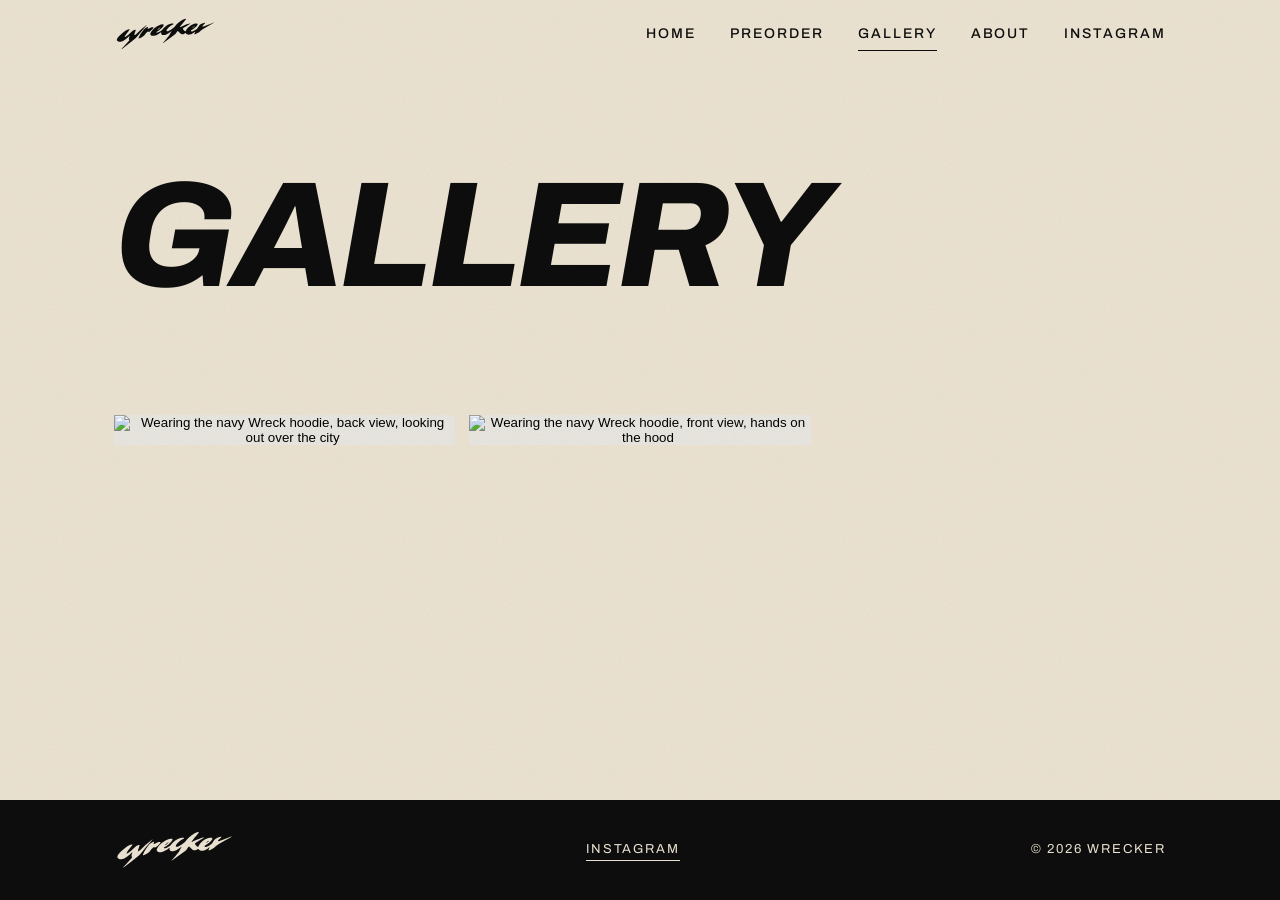
==== gallery.html @ d5b205fd "Add files via upload" ====
<!doctype html>
<html lang="en">
<head>
  <meta charset="utf-8" />
  <meta name="viewport" content="width=device-width, initial-scale=1" />
  <title>Gallery | wrecker</title>
  <meta name="description" content="Photos from wrecker, a clothing brand. Follow us on Instagram." />
  <meta name="theme-color" content="#ece4d3" />
  <link rel="icon" href="wrecker-icon.svg" type="image/svg+xml" />
  <link rel="stylesheet" href="wrecker.css" />
  <style>
    /* ---- nav fits four links on phones ---- */
    @media (max-width: 760px) {
      .nav { gap: 12px; }
      .nav a { font-size: 11px; letter-spacing: 0.04em; }
      .brand .logo { --h: 26px; }
    }
    @media (max-width: 380px) {
      .site-header .inner { flex-wrap: wrap; row-gap: 2px; }
      .nav { width: 100%; justify-content: space-between; }
    }

    /* ---- gallery ---- */
    .gallery-grid { columns: 3 280px; column-gap: 14px; }
    .gallery-item { margin: 0 0 14px; break-inside: avoid; background: #e9e7e2; line-height: 0; }
    .gallery-item button { display: block; width: 100%; padding: 0; border: 0; background: none; cursor: zoom-in; }
    .gallery-item img { width: 100%; height: auto; display: block; transition: opacity 0.2s ease; }
    .gallery-item button:hover img { opacity: 0.88; }
    .gallery-item button:focus-visible { outline: 2px solid var(--ink); outline-offset: 3px; }
    .gallery-empty { margin: 0; color: var(--ink-soft); }
    @media (max-width: 560px) { .gallery-grid { columns: 2 140px; column-gap: 10px; } .gallery-item { margin-bottom: 10px; } }

    /* ---- photo viewer ---- */
    .lb { position: fixed; inset: 0; z-index: 100; display: none; align-items: center; justify-content: center; background: rgba(13, 13, 13, 0.93); }
    .lb.open { display: flex; }
    .lb img { max-width: 92vw; max-height: 86vh; width: auto; height: auto; object-fit: contain; display: block; }
    .lb button { position: absolute; border: 0; background: transparent; color: #ece4d3; cursor: pointer; font-family: var(--font-body); line-height: 1; padding: 14px; }
    .lb button:focus-visible { outline: 2px solid #ece4d3; outline-offset: 2px; }
    .lb-close { top: 8px; right: 8px; font-size: 34px; }
    .lb-prev, .lb-next { top: 50%; transform: translateY(-50%); font-size: 40px; }
    .lb-prev { left: 4px; }
    .lb-next { right: 4px; }
    .lb-count { position: absolute; bottom: 14px; left: 0; right: 0; text-align: center; color: #ece4d3; font-size: 12px; letter-spacing: 0.25em; text-transform: uppercase; }
  </style>
</head>
<body>
  <svg width="0" height="0" style="position:absolute" aria-hidden="true" focusable="false"><symbol id="wm" viewBox="0 0 448.00 147.75"><path fill-rule="evenodd" d="M171.50 45.50 L170.25 44.50 L168.50 44.25 L164.75 44.75 L157.75 47.00 L149.25 51.25 L147.25 51.50 L146.25 50.75 L146.00 49.75 L147.75 46.00 L148.00 44.50 L147.25 43.75 L145.75 43.75 L138.75 46.75 L131.50 51.75 L129.00 54.50 L127.25 57.25 L123.00 62.50 L116.00 73.25 L112.75 78.75 L108.75 86.75 L106.75 91.50 L107.00 93.00 L107.75 93.50 L109.00 93.50 L111.25 92.75 L121.25 87.50 L126.25 84.00 L128.25 83.00 L130.25 81.25 L138.00 71.25 L141.00 68.00 L144.00 65.25 L146.25 63.75 L148.25 63.00 L150.00 64.25 L151.50 64.75 L154.25 63.75 L158.00 61.25 L162.00 57.75 L168.75 51.00 L171.00 48.25 L171.75 46.75ZM142.50 34.75 L141.25 35.00 L137.75 37.50 L125.25 47.75 L116.25 55.75 L98.25 72.75 L93.25 77.00 L90.75 78.50 L89.75 78.50 L88.75 77.50 L88.50 75.75 L89.00 73.50 L94.50 57.50 L94.50 56.25 L93.25 55.00 L91.00 55.00 L85.75 57.25 L83.00 59.00 L76.00 64.50 L65.25 74.50 L56.50 81.75 L48.50 87.00 L46.75 86.75 L46.25 86.00 L46.50 84.75 L51.25 77.00 L67.75 55.50 L68.00 54.00 L67.50 53.50 L65.25 53.25 L58.25 55.50 L49.50 60.25 L41.00 66.50 L32.00 74.00 L23.75 81.50 L18.75 86.75 L15.25 91.50 L13.25 95.50 L12.50 98.00 L12.50 100.50 L13.00 102.00 L15.00 104.75 L18.75 107.00 L22.75 108.00 L27.75 108.00 L30.25 107.50 L35.75 105.75 L39.25 104.00 L49.25 97.75 L58.75 90.25 L66.00 83.50 L67.00 83.00 L67.50 83.25 L67.50 84.50 L65.75 89.00 L64.75 94.00 L65.00 97.25 L65.75 99.00 L66.75 100.00 L67.00 101.25 L56.25 113.50 L33.25 138.50 L32.75 139.75 L37.75 136.50 L66.75 114.25 L89.75 95.75 L95.00 91.00 L103.50 81.25 L119.25 62.00 L122.50 58.50 L124.25 56.00 L127.25 53.00 L130.50 48.75 L139.25 39.00ZM435.25 24.25 L430.75 25.25 L423.75 27.75 L395.25 39.00 L394.50 39.00 L390.25 40.75 L386.00 41.50 L384.25 40.50 L384.00 40.00 L384.25 39.00 L387.25 35.50 L395.75 27.25 L396.25 26.50 L396.25 25.25 L395.50 24.75 L393.75 24.75 L386.50 26.75 L380.50 29.25 L374.25 33.00 L369.00 39.00 L362.00 49.75 L359.75 52.00 L349.50 59.00 L345.00 61.25 L340.00 62.75 L336.75 62.50 L335.75 62.00 L334.50 60.25 L334.50 58.50 L335.00 57.75 L345.00 51.75 L352.75 45.75 L359.75 38.75 L362.25 35.25 L363.25 33.25 L363.50 31.75 L363.00 30.25 L360.75 28.75 L358.50 28.25 L355.75 28.25 L348.25 29.50 L336.75 34.50 L328.75 39.75 L323.75 44.00 L319.00 49.25 L314.50 55.75 L312.50 60.25 L310.75 61.50 L309.00 61.50 L306.75 60.50 L299.25 52.25 L299.25 50.25 L301.25 48.25 L307.75 43.75 L311.00 42.00 L321.00 35.50 L327.75 31.75 L332.50 28.50 L332.25 27.75 L329.75 28.00 L321.75 30.00 L320.25 30.75 L315.75 32.00 L306.00 35.75 L294.50 41.00 L290.00 43.50 L286.75 44.50 L286.25 43.75 L289.00 39.50 L297.25 29.00 L300.75 25.25 L312.25 11.25 L312.75 10.25 L312.75 8.75 L311.50 7.75 L309.25 7.75 L304.50 9.25 L298.25 12.25 L286.75 19.25 L277.00 27.25 L271.25 33.00 L262.75 43.25 L260.00 46.00 L247.50 55.00 L243.25 57.25 L241.25 58.75 L235.00 61.50 L231.25 62.00 L228.75 60.75 L228.25 59.75 L228.50 57.50 L230.75 53.25 L232.50 51.00 L241.00 42.75 L248.25 37.25 L258.50 31.00 L259.00 30.00 L258.25 29.00 L255.50 28.25 L250.25 28.25 L242.50 30.25 L234.25 34.00 L226.25 39.00 L219.75 44.25 L215.00 49.00 L211.75 53.00 L210.00 55.75 L207.50 57.75 L201.50 61.75 L195.00 65.25 L190.25 67.00 L186.50 67.75 L185.00 67.25 L184.00 66.25 L184.25 65.00 L193.75 59.25 L201.25 53.50 L207.75 47.50 L212.75 42.00 L214.75 39.00 L216.00 36.25 L216.00 34.00 L215.00 32.75 L213.75 32.25 L208.75 32.00 L203.75 33.00 L194.00 36.75 L187.50 40.25 L177.75 46.75 L175.25 48.75 L167.50 56.25 L162.50 62.50 L160.25 66.25 L158.25 71.50 L158.00 73.25 L158.25 76.25 L159.00 77.75 L160.75 79.75 L163.50 81.25 L167.25 82.00 L174.25 81.75 L180.00 80.25 L186.25 77.75 L196.75 71.75 L204.50 66.00 L205.25 66.75 L205.00 71.00 L205.50 73.25 L206.50 75.00 L208.25 76.75 L210.25 77.75 L213.75 78.75 L219.00 78.50 L225.25 76.75 L231.50 73.75 L238.50 69.50 L249.25 61.50 L249.75 62.00 L249.50 63.00 L243.50 73.25 L240.00 80.75 L233.00 88.50 L226.50 96.75 L213.25 112.00 L212.25 113.50 L212.25 114.00 L212.75 114.00 L264.25 76.50 L267.00 73.75 L274.75 62.50 L276.00 61.25 L277.00 61.25 L279.50 63.00 L290.25 73.00 L294.25 75.00 L298.25 75.25 L301.00 74.75 L305.00 73.25 L311.25 69.75 L312.00 69.75 L313.00 70.75 L313.75 72.25 L316.25 74.50 L318.25 75.50 L323.00 76.75 L328.50 76.50 L335.25 74.50 L344.50 69.75 L350.75 65.00 L352.75 64.00 L353.00 64.25 L352.75 65.75 L348.75 73.75 L349.50 75.25 L351.50 75.25 L353.25 74.75 L360.75 71.00 L369.75 65.75 L378.00 58.25 L387.25 52.00 L411.50 37.75 L432.00 26.50ZM201.50 45.75 L201.00 47.00 L194.50 53.00 L190.00 56.00 L189.00 55.75 L190.00 54.00 L195.50 48.75 L200.00 45.50ZM350.50 40.25 L350.50 41.00 L350.00 41.75 L346.50 44.75 L341.75 48.00 L340.50 47.75 L341.00 46.75 L346.25 42.00 L349.75 40.00Z"/></symbol></svg>

  <header class="site-header">
    <div class="inner">
      <a class="brand" href="/" aria-label="wrecker, home"><svg class="logo" viewBox="0 0 448.00 147.75" aria-hidden="true" focusable="false"><use href="#wm"/></svg></a>
      <nav class="nav" aria-label="Main">
        <a class="nav-home" href="/">Home</a>
        <a href="/#preorder">Preorder</a>
        <a href="/gallery" aria-current="page">Gallery</a>
        <a href="/our-story">About</a>
        <a href="https://www.instagram.com/wrecker.co/" target="_blank" rel="noopener">Instagram</a>
      </nav>
    </div>
  </header>

  <main>
    <div class="page-title"><h1>Gallery</h1></div>

    <section class="section">
      <div class="gallery-grid" id="gallery"></div>
      <p class="gallery-empty" id="gallery-empty" hidden>Photos coming soon. Follow us on <a href="https://www.instagram.com/wrecker.co/" target="_blank" rel="noopener">Instagram</a> in the meantime.</p>
    </section>
  </main>

  <div class="lb" id="lb" role="dialog" aria-modal="true" aria-label="Photo viewer">
    <button type="button" class="lb-close" id="lb-close" aria-label="Close">&times;</button>
    <button type="button" class="lb-prev" id="lb-prev" aria-label="Previous photo">&#8249;</button>
    <img id="lb-img" alt="">
    <button type="button" class="lb-next" id="lb-next" aria-label="Next photo">&#8250;</button>
    <div class="lb-count" id="lb-count"></div>
  </div>

  <footer class="site-footer">
    <div class="inner">
      <a class="brand" href="/" aria-label="wrecker, home"><svg class="logo" viewBox="0 0 448.00 147.75" aria-hidden="true" focusable="false"><use href="#wm"/></svg></a>
      <a href="https://www.instagram.com/wrecker.co/" target="_blank" rel="noopener">Instagram</a>
      <span>&copy; <span id="year">2026</span> wrecker</span>
    </div>
  </footer>

  <script>
    document.getElementById("year").textContent = new Date().getFullYear();

    /* ---- photos ----
       Add one line per photo: { src: "file-name.jpg", alt: "short description" },
       in the order you want them shown. Upload the photo files next to this page. */
    var PHOTOS = [
      { src: "gallery-1.jpg", alt: "Wearing the navy Wreck hoodie, back view, looking out over the city" },
      { src: "gallery-2.jpg", alt: "Wearing the navy Wreck hoodie, front view, hands on the hood" }
    ];

    (function () {
      var grid = document.getElementById("gallery");
      var empty = document.getElementById("gallery-empty");
      var lb = document.getElementById("lb");
      var lbImg = document.getElementById("lb-img");
      var lbCount = document.getElementById("lb-count");
      var current = 0;
      var lastFocus = null;

      if (!PHOTOS.length) { empty.hidden = false; }

      PHOTOS.forEach(function (p, i) {
        var fig = document.createElement("figure");
        fig.className = "gallery-item";
        var b = document.createElement("button");
        b.type = "button";
        b.setAttribute("aria-label", "Open photo " + (i + 1) + (p.alt ? ": " + p.alt : ""));
        var im = document.createElement("img");
        im.src = p.src;
        im.alt = p.alt || "";
        im.loading = i < 6 ? "eager" : "lazy";
        b.appendChild(im);
        fig.appendChild(b);
        grid.appendChild(fig);
        b.addEventListener("click", function () { open(i); });
      });

      function show(i) {
        current = (i + PHOTOS.length) % PHOTOS.length;
        lbImg.src = PHOTOS[current].src;
        lbImg.alt = PHOTOS[current].alt || "";
        lbCount.textContent = (current + 1) + " / " + PHOTOS.length;
      }
      function open(i) {
        lastFocus = document.activeElement;
        show(i);
        lb.classList.add("open");
        document.body.style.overflow = "hidden";
        document.getElementById("lb-close").focus();
      }
      function close() {
        lb.classList.remove("open");
        document.body.style.overflow = "";
        if (lastFocus && lastFocus.focus) lastFocus.focus();
      }
      document.getElementById("lb-close").addEventListener("click", close);
      document.getElementById("lb-prev").addEventListener("click", function () { show(current - 1); });
      document.getElementById("lb-next").addEventListener("click", function () { show(current + 1); });
      lb.addEventListener("click", function (e) { if (e.target === lb) close(); });
      document.addEventListener("keydown", function (e) {
        if (!lb.classList.contains("open")) return;
        if (e.key === "Escape") close();
        else if (e.key === "ArrowLeft") show(current - 1);
        else if (e.key === "ArrowRight") show(current + 1);
      });
    })();
  </script>
</body>
</html>
---- wrecker.css ----
/* ============ wrecker — shared styles ============
   LOGO:  the wordmark is traced from the brand logo and drawn as an inline SVG (.logo).
   FONTS: headings and body both use Archivo for now. Swap --font-display / --font-body
          once the final fonts are chosen.
================================================== */
@import url("https://fonts.googleapis.com/css2?family=Archivo:ital,wght@0,400;0,500;0,600;1,800&display=swap");

:root {
  --cream: #ece4d3;
  --cream-deep: #e2d8c3;
  --ink: #0d0d0d;
  --ink-soft: #3a3631;
  --font-display: "Archivo", "Arial Black", system-ui, sans-serif;
  --font-body: "Archivo", system-ui, -apple-system, "Segoe UI", sans-serif;
  --gutter: clamp(20px, 5vw, 64px);
  --max: 1180px;
  --ratio: 3.0321;
  color-scheme: light;
}

*, *::before, *::after { box-sizing: border-box; }
html { scroll-behavior: smooth; }

body {
  margin: 0;
  background: var(--cream);
  color: var(--ink);
  font-family: var(--font-body);
  font-size: 17px;
  line-height: 1.65;
  -webkit-font-smoothing: antialiased;
  min-height: 100vh;
  display: flex;
  flex-direction: column;
}

/* band under the phone status bar */
body::before {
  content: ""; position: fixed; inset: 0 0 auto; height: env(safe-area-inset-top, 0px);
  z-index: 30; background: var(--cream);
}
/* soft paper grain over everything */
body::after {
  content: ""; position: fixed; inset: 0; pointer-events: none; z-index: 50;
  opacity: 0.3; mix-blend-mode: multiply;
  background-image: url("data:image/svg+xml;utf8,<svg xmlns='http://www.w3.org/2000/svg' width='220' height='220'><filter id='n'><feTurbulence type='fractalNoise' baseFrequency='0.9' numOctaves='2' stitchTiles='stitch'/><feColorMatrix values='0 0 0 0 0.45  0 0 0 0 0.4  0 0 0 0 0.3  0 0 0 0.35 0'/></filter><rect width='100%' height='100%' filter='url(%23n)'/></svg>");
}

a { color: inherit; }
img { max-width: 100%; display: block; }
:focus-visible { outline: 2px solid var(--ink); outline-offset: 3px; }

/* ---------- logo ---------- */
.logo { display: block; fill: currentColor; aspect-ratio: var(--ratio); height: auto; }

/* ---------- header ---------- */
.site-header {
  position: sticky; top: env(safe-area-inset-top, 0px); z-index: 20;
  background: color-mix(in srgb, var(--cream) 92%, transparent);
  backdrop-filter: blur(8px); -webkit-backdrop-filter: blur(8px);
}
.inner {
  max-width: var(--max); margin: 0 auto; width: 100%;
  padding-block: 16px; padding-left: var(--gutter); padding-right: var(--gutter);
  display: flex; align-items: center; justify-content: space-between; gap: 16px;
}
.brand { display: block; line-height: 0; text-decoration: none; }
.brand .logo { --h: 34px; height: var(--h); width: calc(var(--h) * var(--ratio)); }
.nav { display: flex; gap: clamp(14px, 3vw, 34px); align-items: center; }
.nav a {
  text-decoration: none; font-size: 14px; font-weight: 500; letter-spacing: 0.14em;
  text-transform: uppercase; padding: 6px 0;
  background: linear-gradient(var(--ink), var(--ink)) 0 100% / 0 1.5px no-repeat;
  transition: background-size 0.3s ease;
}
.nav a:hover, .nav a[aria-current="page"] { background-size: 100% 1.5px; }

/* ---------- hero ---------- */
.hero {
  flex: 1; display: grid; place-items: center; text-align: center;
  padding-block: clamp(56px, 12vw, 130px) clamp(56px, 10vw, 110px);
  padding-left: var(--gutter); padding-right: var(--gutter);
}
.hero .wordmark { margin: 0; line-height: 0; animation: rise 1s cubic-bezier(.2,.7,.2,1) both; }
.hero .wordmark .logo { width: clamp(280px, 66vw, 800px); margin: 0 auto; }
.hero .tagline {
  margin: 30px 0 0; font-size: 13px; font-weight: 500; letter-spacing: 0.34em; text-transform: uppercase;
  color: var(--ink-soft); animation: rise 1s 0.2s cubic-bezier(.2,.7,.2,1) both;
}
.hero .actions {
  margin-top: 40px; display: flex; gap: 14px; flex-wrap: wrap; justify-content: center;
  animation: rise 1s 0.35s cubic-bezier(.2,.7,.2,1) both;
}

/* ---------- buttons ---------- */
.btn {
  display: inline-block; font-family: var(--font-body); font-size: 13px; font-weight: 600;
  letter-spacing: 0.16em; text-transform: uppercase; text-decoration: none;
  padding: 15px 28px; border: 1.5px solid var(--ink); background: var(--ink); color: var(--cream);
  transition: transform 0.2s ease, background 0.2s ease, color 0.2s ease;
}
.btn:hover { transform: translateY(-2px); background: transparent; color: var(--ink); }
.btn.ghost { background: transparent; color: var(--ink); }
.btn.ghost:hover { background: var(--ink); color: var(--cream); }

/* ---------- sections ---------- */
.section {
  max-width: var(--max); margin: 0 auto; width: 100%;
  padding-block: clamp(52px, 9vw, 110px); padding-left: var(--gutter); padding-right: var(--gutter);
}
.section + .section { border-top: 1.5px solid var(--ink); }
.eyebrow { font-size: 12px; font-weight: 500; letter-spacing: 0.34em; text-transform: uppercase; color: var(--ink-soft); margin: 0 0 18px; }
.section h2 {
  font-family: var(--font-display); font-style: italic; font-weight: 800; text-transform: uppercase;
  letter-spacing: -0.02em; text-wrap: balance;
  font-size: clamp(34px, 6vw, 68px); line-height: 1.02; margin: 0 0 28px;
}
.lead { font-size: clamp(19px, 2.4vw, 26px); line-height: 1.5; max-width: 28em; margin: 0 0 1.2em; }
.two-col { display: grid; grid-template-columns: 1fr 1.2fr; gap: clamp(28px, 6vw, 90px); align-items: start; }
.two-col > * { min-width: 0; }
.two-col p { margin: 0 0 1.2em; max-width: 36em; }
.center { text-align: center; }

/* ---------- about page ---------- */
.page-title {
  max-width: var(--max); margin: 0 auto; width: 100%;
  padding-block: clamp(48px, 8vw, 100px) 0; padding-left: var(--gutter); padding-right: var(--gutter);
}
.page-title h1 {
  font-family: var(--font-display); font-style: italic; font-weight: 800; text-transform: uppercase;
  letter-spacing: -0.03em; font-size: clamp(52px, 12vw, 150px); line-height: 0.92; margin: 0;
  animation: rise 0.9s cubic-bezier(.2,.7,.2,1) both;
}
.values { list-style: none; padding: 0; margin: 0; display: grid; grid-template-columns: repeat(3, 1fr); gap: clamp(20px, 4vw, 48px); }
.values li { border-top: 1.5px solid var(--ink); padding-top: 18px; min-width: 0; }
.values strong { display: block; font-size: 13px; letter-spacing: 0.22em; text-transform: uppercase; margin-bottom: 8px; }

/* ---------- footer ---------- */
.site-footer { background: var(--ink); color: var(--cream); margin-top: auto; }
.site-footer .inner { padding-block: 30px; flex-wrap: wrap; font-size: 13px; letter-spacing: 0.14em; text-transform: uppercase; }
.site-footer a { text-decoration: none; border-bottom: 1px solid currentColor; }
.site-footer .brand { border: 0; }
.site-footer .brand .logo { --h: 40px; }

/* ---------- motion ---------- */
@keyframes rise { from { opacity: 0; translate: 0 22px; } to { opacity: 1; translate: 0 0; } }
@media (prefers-reduced-motion: reduce) { * { animation: none !important; transition: none !important; } html { scroll-behavior: auto; } }

/* ---------- mobile ---------- */
@media (max-width: 760px) {
  body { font-size: 16px; }
  .two-col, .values { grid-template-columns: 1fr; }
  .brand .logo { --h: 28px; }
  .nav a { font-size: 12px; letter-spacing: 0.1em; }
  .site-footer .inner { flex-direction: column; align-items: flex-start; }
}

/* ---------- preorder ---------- */
:root { --navy: #1b2a47; }
.po-grid { display: grid; grid-template-columns: 1fr 1fr; gap: clamp(28px, 6vw, 80px); align-items: center; }
.po-grid > * { min-width: 0; }
.po-photo {
  position: relative; display: grid; place-items: center; overflow: hidden;
  aspect-ratio: 4 / 5; max-width: 100%;
  background: var(--navy); color: var(--cream);
}
.po-photo .logo { width: 64%; }
.po-soon { position: absolute; left: 0; right: 0; bottom: 18px; text-align: center; font-size: 12px; letter-spacing: 0.3em; text-transform: uppercase; opacity: 0.7; }
.po-info h2 { font-size: clamp(34px, 5vw, 60px); }
.po-price { margin: -14px 0 22px; color: var(--navy); font-size: clamp(24px, 3vw, 32px); font-weight: 600; letter-spacing: .02em; line-height: 1.2; }
.po-status { display: flex; align-items: center; gap: 10px; margin: 0 0 26px; font-size: 13px; font-weight: 600; letter-spacing: 0.2em; text-transform: uppercase; font-variant-numeric: tabular-nums; }
.po-dot { width: 10px; height: 10px; border-radius: 50%; border: 1.5px solid var(--ink); flex: none; }
.po-status.open .po-dot { background: var(--ink); }
.sizes { border: 0; padding: 0; margin: 0 0 22px; min-width: 0; }
.sizes legend { padding: 0; margin-bottom: 12px; font-size: 12px; letter-spacing: 0.3em; text-transform: uppercase; color: var(--ink-soft); }
.size-row { display: flex; gap: 10px; flex-wrap: wrap; }
.size-row input { position: absolute; opacity: 0; pointer-events: none; }
.size-row label {
  min-width: 68px; padding: 14px 0; text-align: center; cursor: pointer;
  border: 1.5px solid var(--ink); font-weight: 600; letter-spacing: 0.1em;
  transition: transform 0.2s ease, background 0.2s ease, color 0.2s ease;
}
.size-row label:hover { transform: translateY(-2px); }
.size-row input:checked + label { background: var(--ink); color: var(--cream); }
.size-row input:focus-visible + label { outline: 2px solid var(--ink); outline-offset: 3px; }
.chart { margin: 0 0 28px; border-top: 1.5px solid var(--ink); border-bottom: 1.5px solid var(--ink); }
.chart summary { display: flex; justify-content: space-between; padding: 14px 0; cursor: pointer; list-style: none; font-size: 13px; font-weight: 600; letter-spacing: 0.2em; text-transform: uppercase; }
.chart summary::-webkit-details-marker { display: none; }
.chart summary::after { content: "+"; }
.chart[open] summary::after { content: "\2212"; }
.chart-body { margin: 0; padding: 0 0 16px; color: var(--ink-soft); }
.btn[aria-disabled="true"] { opacity: 0.45; cursor: not-allowed; }
.btn[aria-disabled="true"]:hover { transform: none; background: var(--ink); color: var(--cream); }
.po-note { margin: 16px 0 0; max-width: 30em; font-size: 14px; color: var(--ink-soft); }
@media (max-width: 760px) {
  .po-grid { grid-template-columns: 1fr; }
  .po-photo { aspect-ratio: 4 / 3; }
  .nav-home { display: none; }
}

/* ---------- hoodie photo gallery ---------- */
.po-gallery { display: grid; gap: 14px; min-width: 0; }
.po-photo {
  margin: 0; position: relative; display: grid; place-items: center; overflow: hidden;
  aspect-ratio: 4 / 5; max-width: 100%; background: #e9e7e2; color: #111;
}
.po-photo img { width: 100%; height: 100%; object-fit: contain; display: block; }
.po-photo figcaption {
  position: absolute; left: 12px; bottom: 12px; padding: 5px 9px;
  background: rgba(13,13,13,.78); color: #ece4d3;
  font-size: 10px; letter-spacing: .22em; text-transform: uppercase;
}
.po-photo-back { aspect-ratio: 4 / 3; }
.size-row input:disabled + label {
  opacity: .28; cursor: not-allowed; text-decoration: line-through;
  border-color: #777; transform: none;
}
.size-row input:disabled + label:hover { transform: none; }
@media (max-width: 760px) {
  .po-photo { aspect-ratio: 4 / 5; }
  .po-photo-back { aspect-ratio: 4 / 3; }
}

/* ---------- visible hoodie price ---------- */
.po-price {
  display: block !important;
  visibility: visible !important;
  opacity: 1 !important;
  color: #1b2a47 !important;
  font-family: var(--font-body);
  font-size: 30px;
  font-weight: 600;
  letter-spacing: 0.02em;
  line-height: 1.2;
  margin: 12px 0 22px;
}
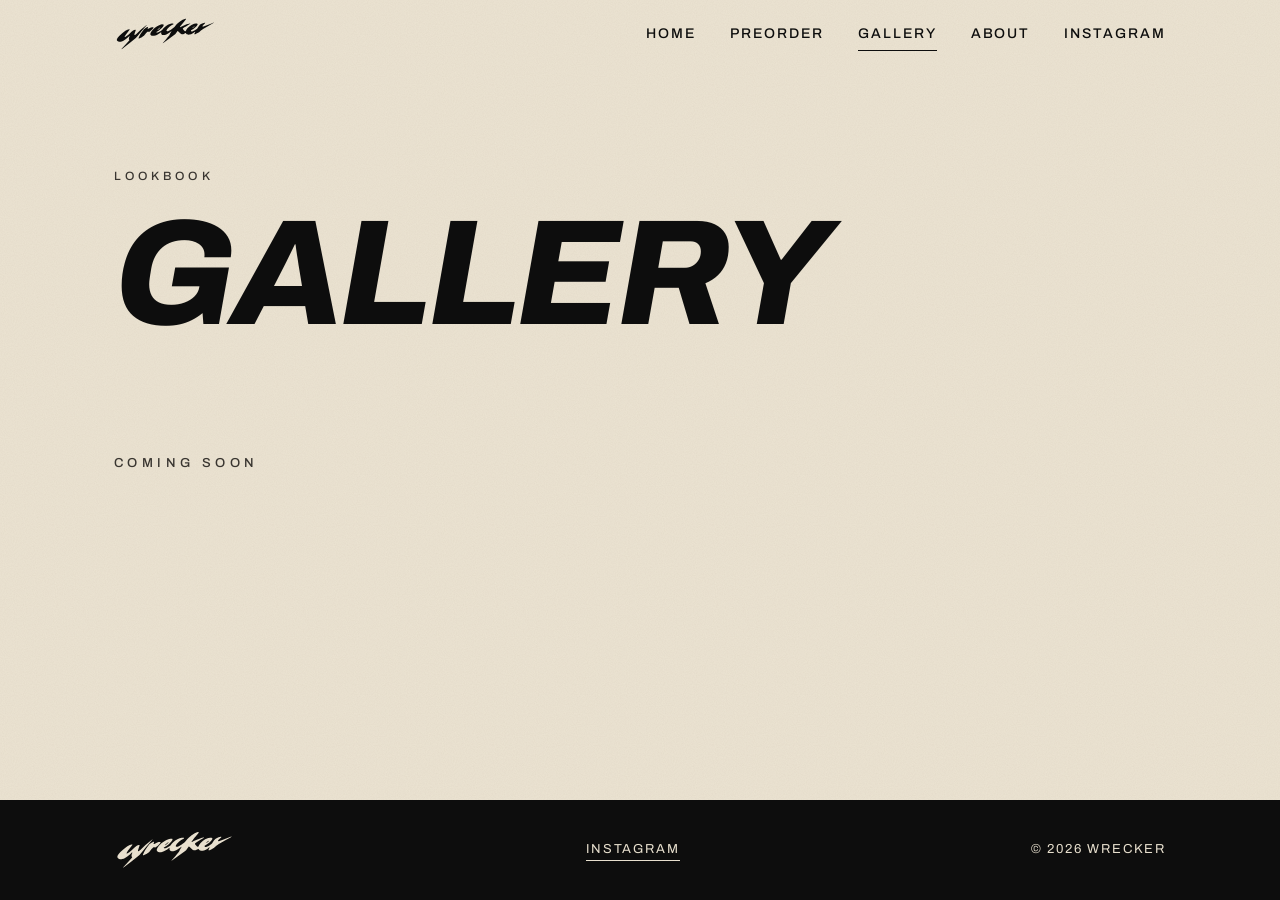
==== commit 4ce83101: "Create gallery.html" ====
--- a/gallery.html
+++ b/gallery.html
@@ -3,44 +3,17 @@
 <head>
   <meta charset="utf-8" />
   <meta name="viewport" content="width=device-width, initial-scale=1" />
-  <title>Gallery | wrecker</title>
-  <meta name="description" content="Photos from wrecker, a clothing brand. Follow us on Instagram." />
+  <title>Gallery — wrecker</title>
+  <meta name="description" content="The wrecker gallery." />
   <meta name="theme-color" content="#ece4d3" />
   <link rel="icon" href="wrecker-icon.svg" type="image/svg+xml" />
   <link rel="stylesheet" href="wrecker.css" />
   <style>
-    /* ---- nav fits four links on phones ---- */
-    @media (max-width: 760px) {
-      .nav { gap: 12px; }
-      .nav a { font-size: 11px; letter-spacing: 0.04em; }
-      .brand .logo { --h: 26px; }
-    }
-    @media (max-width: 380px) {
-      .site-header .inner { flex-wrap: wrap; row-gap: 2px; }
-      .nav { width: 100%; justify-content: space-between; }
-    }
-
-    /* ---- gallery ---- */
-    .gallery-grid { columns: 3 280px; column-gap: 14px; }
-    .gallery-item { margin: 0 0 14px; break-inside: avoid; background: #e9e7e2; line-height: 0; }
-    .gallery-item button { display: block; width: 100%; padding: 0; border: 0; background: none; cursor: zoom-in; }
-    .gallery-item img { width: 100%; height: auto; display: block; transition: opacity 0.2s ease; }
-    .gallery-item button:hover img { opacity: 0.88; }
-    .gallery-item button:focus-visible { outline: 2px solid var(--ink); outline-offset: 3px; }
-    .gallery-empty { margin: 0; color: var(--ink-soft); }
-    @media (max-width: 560px) { .gallery-grid { columns: 2 140px; column-gap: 10px; } .gallery-item { margin-bottom: 10px; } }
-
-    /* ---- photo viewer ---- */
-    .lb { position: fixed; inset: 0; z-index: 100; display: none; align-items: center; justify-content: center; background: rgba(13, 13, 13, 0.93); }
-    .lb.open { display: flex; }
-    .lb img { max-width: 92vw; max-height: 86vh; width: auto; height: auto; object-fit: contain; display: block; }
-    .lb button { position: absolute; border: 0; background: transparent; color: #ece4d3; cursor: pointer; font-family: var(--font-body); line-height: 1; padding: 14px; }
-    .lb button:focus-visible { outline: 2px solid #ece4d3; outline-offset: 2px; }
-    .lb-close { top: 8px; right: 8px; font-size: 34px; }
-    .lb-prev, .lb-next { top: 50%; transform: translateY(-50%); font-size: 40px; }
-    .lb-prev { left: 4px; }
-    .lb-next { right: 4px; }
-    .lb-count { position: absolute; bottom: 14px; left: 0; right: 0; text-align: center; color: #ece4d3; font-size: 12px; letter-spacing: 0.25em; text-transform: uppercase; }
+    .gallery { display: grid; grid-template-columns: repeat(3, 1fr); gap: 16px; }
+    .gallery figure { margin: 0; }
+    .gallery img { width: 100%; height: auto; display: block; }
+    .coming-soon { font-size: 13px; font-weight: 500; letter-spacing: 0.34em; text-transform: uppercase; color: var(--ink-soft); margin: 0; }
+    @media (max-width: 760px) { .gallery { grid-template-columns: repeat(2, 1fr); } }
   </style>
 </head>
 <body>
@@ -60,21 +33,22 @@
   </header>
 
   <main>
-    <div class="page-title"><h1>Gallery</h1></div>
+    <div class="page-title">
+      <p class="eyebrow">Lookbook</p>
+      <h1>Gallery</h1>
+    </div>
 
     <section class="section">
-      <div class="gallery-grid" id="gallery"></div>
-      <p class="gallery-empty" id="gallery-empty" hidden>Photos coming soon. Follow us on <a href="https://www.instagram.com/wrecker.co/" target="_blank" rel="noopener">Instagram</a> in the meantime.</p>
+      <p class="coming-soon">Coming soon</p>
+
+      <!-- When the photos are ready, delete the line above and add them like this:
+      <div class="gallery">
+        <figure><img src="gallery-1.webp" alt="Describe the photo" loading="lazy"></figure>
+        <figure><img src="gallery-2.webp" alt="Describe the photo" loading="lazy"></figure>
+      </div>
+      -->
     </section>
   </main>
-
-  <div class="lb" id="lb" role="dialog" aria-modal="true" aria-label="Photo viewer">
-    <button type="button" class="lb-close" id="lb-close" aria-label="Close">&times;</button>
-    <button type="button" class="lb-prev" id="lb-prev" aria-label="Previous photo">&#8249;</button>
-    <img id="lb-img" alt="">
-    <button type="button" class="lb-next" id="lb-next" aria-label="Next photo">&#8250;</button>
-    <div class="lb-count" id="lb-count"></div>
-  </div>
 
   <footer class="site-footer">
     <div class="inner">
@@ -86,71 +60,6 @@
 
   <script>
     document.getElementById("year").textContent = new Date().getFullYear();
-
-    /* ---- photos ----
-       Add one line per photo: { src: "file-name.jpg", alt: "short description" },
-       in the order you want them shown. Upload the photo files next to this page. */
-    var PHOTOS = [
-      { src: "gallery-1.jpg", alt: "Wearing the navy Wreck hoodie, back view, looking out over the city" },
-      { src: "gallery-2.jpg", alt: "Wearing the navy Wreck hoodie, front view, hands on the hood" }
-    ];
-
-    (function () {
-      var grid = document.getElementById("gallery");
-      var empty = document.getElementById("gallery-empty");
-      var lb = document.getElementById("lb");
-      var lbImg = document.getElementById("lb-img");
-      var lbCount = document.getElementById("lb-count");
-      var current = 0;
-      var lastFocus = null;
-
-      if (!PHOTOS.length) { empty.hidden = false; }
-
-      PHOTOS.forEach(function (p, i) {
-        var fig = document.createElement("figure");
-        fig.className = "gallery-item";
-        var b = document.createElement("button");
-        b.type = "button";
-        b.setAttribute("aria-label", "Open photo " + (i + 1) + (p.alt ? ": " + p.alt : ""));
-        var im = document.createElement("img");
-        im.src = p.src;
-        im.alt = p.alt || "";
-        im.loading = i < 6 ? "eager" : "lazy";
-        b.appendChild(im);
-        fig.appendChild(b);
-        grid.appendChild(fig);
-        b.addEventListener("click", function () { open(i); });
-      });
-
-      function show(i) {
-        current = (i + PHOTOS.length) % PHOTOS.length;
-        lbImg.src = PHOTOS[current].src;
-        lbImg.alt = PHOTOS[current].alt || "";
-        lbCount.textContent = (current + 1) + " / " + PHOTOS.length;
-      }
-      function open(i) {
-        lastFocus = document.activeElement;
-        show(i);
-        lb.classList.add("open");
-        document.body.style.overflow = "hidden";
-        document.getElementById("lb-close").focus();
-      }
-      function close() {
-        lb.classList.remove("open");
-        document.body.style.overflow = "";
-        if (lastFocus && lastFocus.focus) lastFocus.focus();
-      }
-      document.getElementById("lb-close").addEventListener("click", close);
-      document.getElementById("lb-prev").addEventListener("click", function () { show(current - 1); });
-      document.getElementById("lb-next").addEventListener("click", function () { show(current + 1); });
-      lb.addEventListener("click", function (e) { if (e.target === lb) close(); });
-      document.addEventListener("keydown", function (e) {
-        if (!lb.classList.contains("open")) return;
-        if (e.key === "Escape") close();
-        else if (e.key === "ArrowLeft") show(current - 1);
-        else if (e.key === "ArrowRight") show(current + 1);
-      });
-    })();
   </script>
 </body>
 </html>
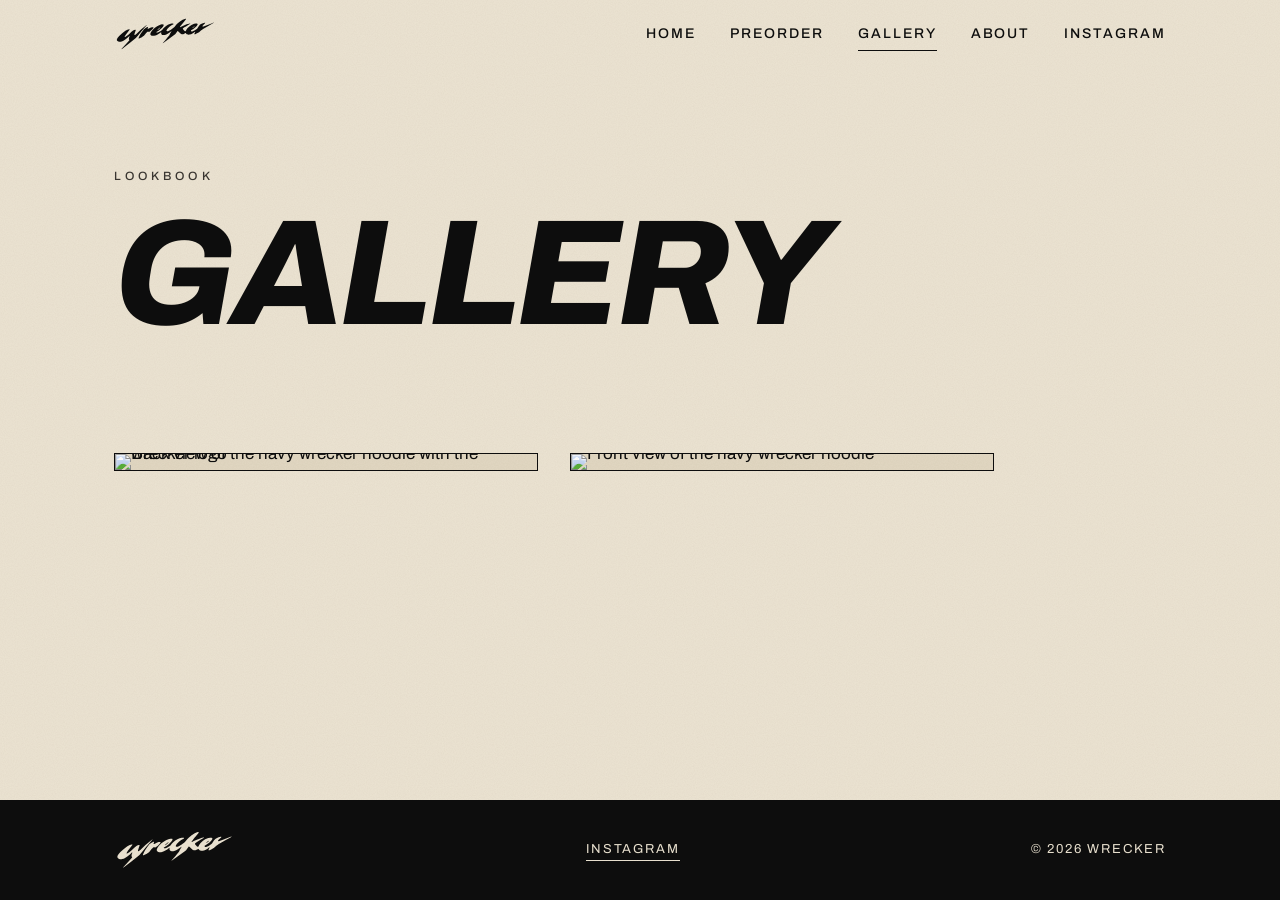
==== commit 371aa4bb: "Update gallery.html" ====
--- a/gallery.html
+++ b/gallery.html
@@ -9,11 +9,10 @@
   <link rel="icon" href="wrecker-icon.svg" type="image/svg+xml" />
   <link rel="stylesheet" href="wrecker.css" />
   <style>
-    .gallery { display: grid; grid-template-columns: repeat(3, 1fr); gap: 16px; }
-    .gallery figure { margin: 0; }
+    .gallery { display: grid; grid-template-columns: repeat(2, 1fr); gap: clamp(16px, 3vw, 32px); max-width: 880px; }
+    .gallery figure { margin: 0; border: 1.5px solid var(--ink); background: var(--cream-deep); line-height: 0; }
     .gallery img { width: 100%; height: auto; display: block; }
-    .coming-soon { font-size: 13px; font-weight: 500; letter-spacing: 0.34em; text-transform: uppercase; color: var(--ink-soft); margin: 0; }
-    @media (max-width: 760px) { .gallery { grid-template-columns: repeat(2, 1fr); } }
+    @media (max-width: 560px) { .gallery { grid-template-columns: 1fr; } }
   </style>
 </head>
 <body>
@@ -39,14 +38,10 @@
     </div>
 
     <section class="section">
-      <p class="coming-soon">Coming soon</p>
-
-      <!-- When the photos are ready, delete the line above and add them like this:
       <div class="gallery">
-        <figure><img src="gallery-1.webp" alt="Describe the photo" loading="lazy"></figure>
-        <figure><img src="gallery-2.webp" alt="Describe the photo" loading="lazy"></figure>
+        <figure><img src="gallery-1.jpg" alt="Back view of the navy wrecker hoodie with the wrecker logo" loading="lazy"></figure>
+        <figure><img src="gallery-2.jpg" alt="Front view of the navy wrecker hoodie" loading="lazy"></figure>
       </div>
-      -->
     </section>
   </main>
 
